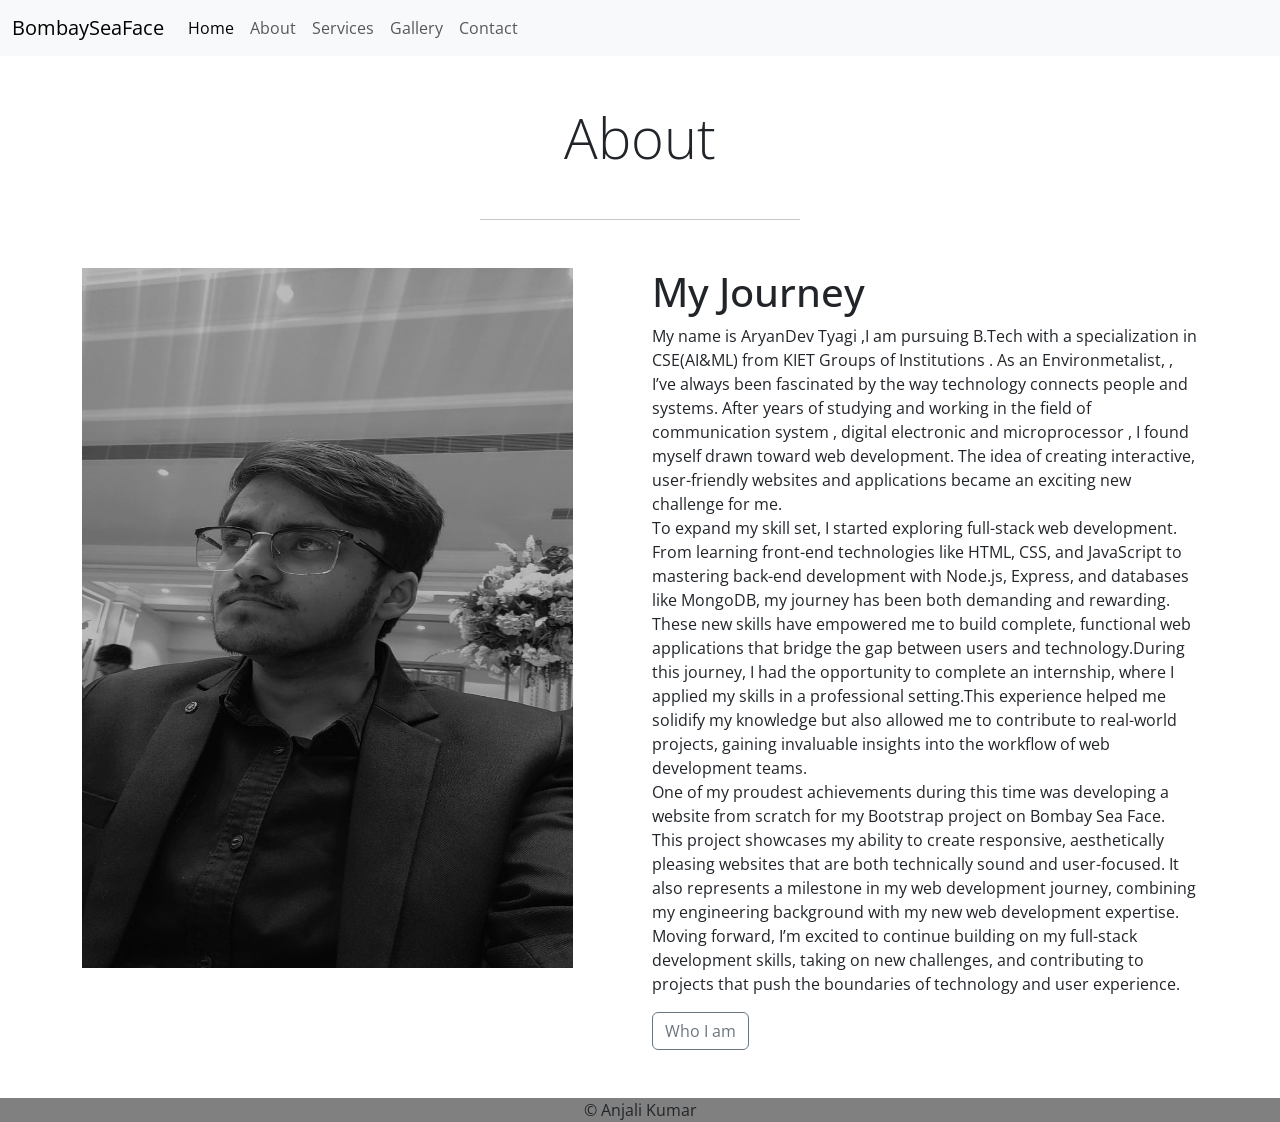
==== about.html @ 62d33e88 "Add files via upload" ====
<!DOCTYPE html>
<html lang="en">
<head>
<meta charset="UTF-8">
<meta name="viewport" content="width=device-width, initial-scale=1.0">
<!---CSS link-->
<link rel="stylesheet" type="text/css" href="style.css">

<!-- Bootstrap CSS -->
<link href="https://cdn.jsdelivr.net/npm/bootstrap@5.0.2/dist/css/bootstrap.min.css" rel="stylesheet" integrity="sha384-EVSTQN3/azprG1Anm3QDgpJLIm9Nao0Yz1ztcQTwFspd3yD65VohhpuuCOmLASjC" crossorigin="anonymous">
<link rel="preconnect" href="https://fonts.googleapis.com">
<link rel="preconnect" href="https://fonts.gstatic.com" crossorigin>

<link href="https://fonts.googleapis.com/css2?family=Open+Sans:ital,wght@0,300..800;1,300..800&display=swap" rel="stylesheet">

<title>Bombay Sea Face</title>

</head>
<body>
<nav class="navbar navbar-expand-lg navbar-light bg-light">
    <div class="container-fluid">
    <a class="navbar-brand text=capitalize" href="#">BombaySeaFace</a>
<button class="navbar-toggler" type="button" data-bs-toggle="collapse" data-bs-target="#navbarSupportedContent" aria-controls="navbarSupportedContent" aria-expanded="false" aria-label="Toggle navigation">
        <span class="navbar-toggler-icon"></span>
    </button>
    <div class="collapse navbar-collapse" id="navbarSupportedContent">
        <ul class="navbar-nav ml-auto mb-2 mb-lg-0">
        <li class="nav-item">
            <a class="nav-link active" aria-current="page" href="index.html">Home</a>
        </li>
        <li class="nav-item">
            <a class="nav-link text-capitalize" href="about.html">About </a>
        </li>
         
        <li class="nav-item">
          <a class="nav-link text-capitalize" href="services.html">Services</a>
      </li>
        
        <li class="nav-item">
            <a class="nav-link text-capitalize" href="gallery.html">gallery</a>
        </li>

        <li class="nav-item">
            <a class="nav-link text-capitalize" href="contact.html">contact </a>
        </li>
        </ul>
        
    </div>
    </div>
</nav>

<section class="main_heading my-5">
    <div class="text-center my-5">
  <h1 class="display-4 my-5">About</h1>
  <hr class="w-25 mx-auto"/>
    </div>
  <div class="container">
    <div class="row">
      <div class="col-lg-6 col-md-6 col-12 col-xxl-6">
        <figure>
        <img src="aryan.jpg" alt="About Us" class="img-fluid About_Us">
        </figure>
      </div>
      <div class=" col-lg-6 col-md-6 col-12 col-xxl-6">
        <h1>My Journey</h1>
  <p>My name is AryanDev Tyagi ,I am pursuing B.Tech with a specialization in CSE(AI&ML) from KIET Groups of Institutions . As an Environmetalist, , I’ve always been fascinated by the way technology connects people and systems. After years of studying and working in the field of communication system , digital electronic and microprocessor , I found myself drawn toward web development. The idea of creating interactive, user-friendly websites and applications became an exciting new challenge for me.<br>To expand my skill set, I started exploring full-stack web development. From learning front-end technologies like HTML, CSS, and JavaScript to mastering back-end development with Node.js, Express, and databases like MongoDB, my journey has been both demanding and rewarding. These new skills have empowered me to build complete, functional web applications that bridge the gap between users and technology.During this journey, I had the opportunity to complete an internship, where I applied my skills in a professional setting.This experience helped me solidify my knowledge but also allowed me to contribute to real-world projects, gaining invaluable insights into the workflow of web development teams.<br>One of my proudest achievements during this time was developing a website from scratch for my Bootstrap project on Bombay Sea Face. This project showcases my ability to create responsive, aesthetically pleasing websites that are both technically sound and user-focused. It also represents a milestone in my web development journey, combining my engineering background with my new web development expertise.
    Moving forward, I’m excited to continue building on my full-stack development skills, taking on new challenges, and contributing to projects that push the boundaries of technology and user experience.
  </p>

  <button type="button" class="btn btn-outline-secondary" 
  data-bs-toggle="tooltip" data-bs-placement="right" title="Web Developer">Who I am</button>
  
      </div>
    </div>
  </div>
  </section>
  
  <div class="footer"> 
    <p>&copy; Anjali Kumar</p>
  </div>

  <script src="https://cdn.jsdelivr.net/npm/bootstrap@5.0.2/dist/js/bootstrap.bundle.min.js" 
    integrity="sha384-MrcW6ZMFYlzcLA8Nl+NtUVF0sA7MsXsP1UyJoMp4YLEuNSfAP+JcXn/tWtIaxVXM" 
    crossorigin="anonymous"></script>

  <script type="text/javascript">
    var tooltipTriggerList = [].slice.call(document.querySelectorAll('[data-bs-toggle="tooltip"]'))
    var tooltipList = tooltipTriggerList.map(function (tooltipTriggerEl) {
      return new bootstrap.Tooltip(tooltipTriggerEl)
    })
  </script>
    </body>
    </html>
---- style.css ----
*{
margin: 0;
padding: 0;
box-sizing: border-box;
font-family: "Open Sans", sans-serif;

}
.carousel-item img{
width: 100%;
height: 93vh;
}

.About_Us{
    min-width: 90%;
    max-height: 700px
}

.services .row>* {
    padding-right:0;
    padding-left:0;
}
.row my-5{
    display: flex;
}
.offer_style{
    background:#3994d6;
}
.Juhuimg{
    height: 20rem;
}
.footer{
    background-color: #808080;
    text-align: center;
    margin-bottom: -3rem;
}
.footer2{
    background-color: #808080;
    text-align: center;
    margin-top: 13rem;
}

.card-img-wrapper {
    display: flex;
    justify-content: center;
  }
  
  .medium-img {
    max-height: 500px; /* Adjusted height for medium size */
    width: auto;
    object-fit: cover; /* Ensures the image remains proportionate */
  }
  .button{
    width: 50%;
    padding: 15px;
    background: linear-gradient(to right, #48bb0a, #12e503);
    border: none;
    border-radius: 25px;
    color: white;
    font-size: 16px;
    font-weight: 600;
    cursor: pointer;
    transition: background 0.3s ease;
}



/*responsive css code*/
/*// X-Small devices (portrait phones, less than 576px)*/
/*// No media query for `xs` since this is the default in Bootstrap*/

/*// Small devices (landscape phones, 576px and up)*/
@media (min-width: 576px) {  }

/*// Medium devices (tablets, 768px and up)*/
@media (min-width: 768px) {  }

/*// Large devices (desktops, 992px and up)*/
@media (min-width: 992px) {  }

/*// X-Large devices (large desktops, 1200px and up)*/
@media (min-width: 1200px) { }

/*// XX-Large devices (larger desktops, 1400px and up)*/
@media (min-width: 1400px) {  }
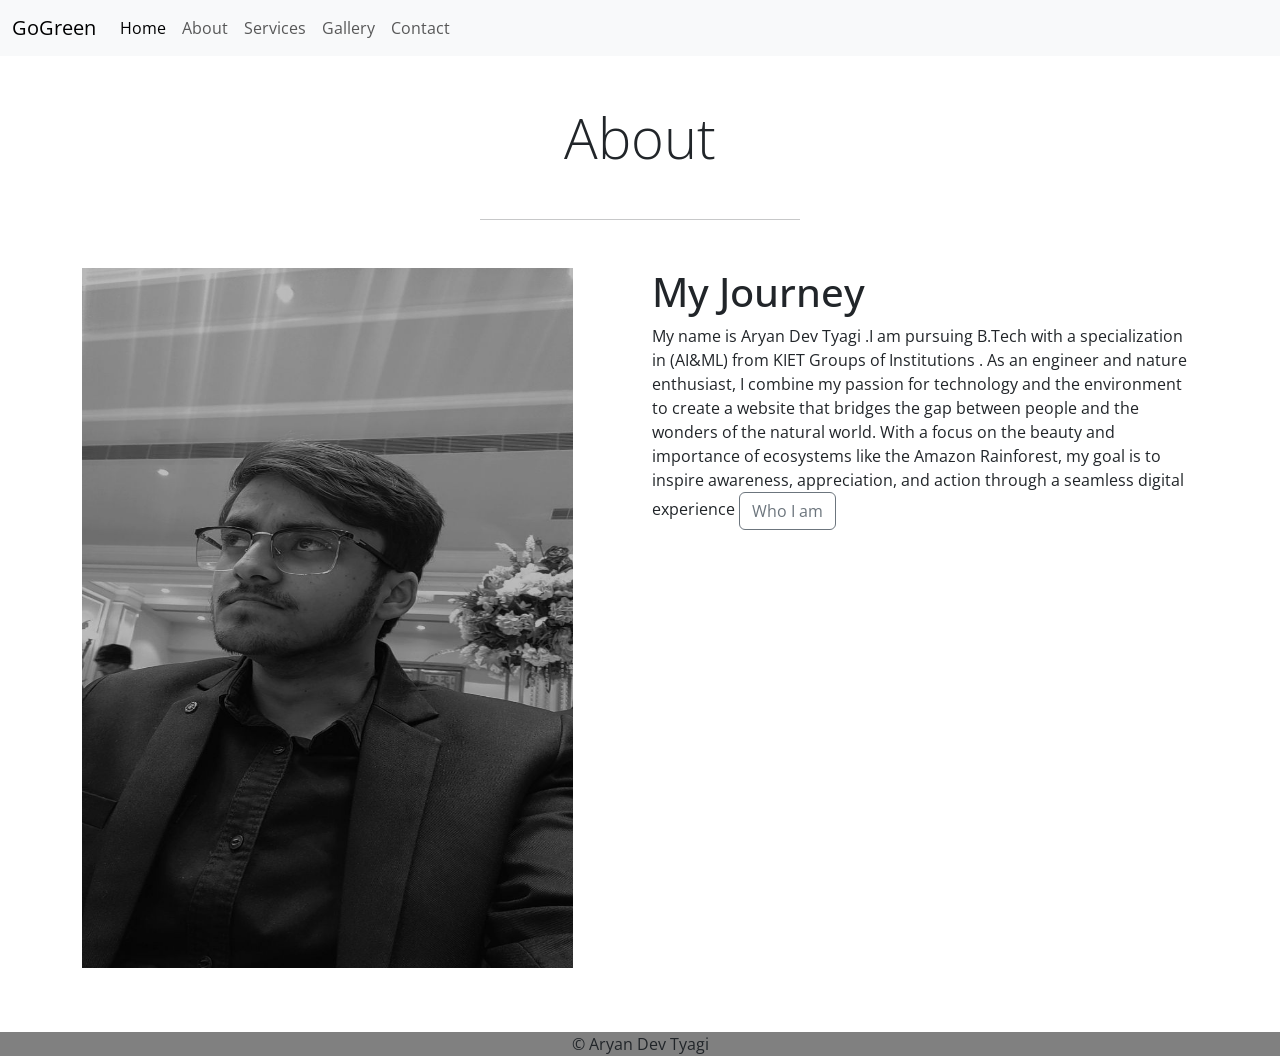
==== commit 1317a5f1: "Update about.html" ====
--- a/about.html
+++ b/about.html
@@ -13,13 +13,13 @@
 
 <link href="https://fonts.googleapis.com/css2?family=Open+Sans:ital,wght@0,300..800;1,300..800&display=swap" rel="stylesheet">
 
-<title>Bombay Sea Face</title>
+<title>GoGreen</title>
 
 </head>
 <body>
 <nav class="navbar navbar-expand-lg navbar-light bg-light">
     <div class="container-fluid">
-    <a class="navbar-brand text=capitalize" href="#">BombaySeaFace</a>
+    <a class="navbar-brand text=capitalize" href="#">GoGreen</a>
 <button class="navbar-toggler" type="button" data-bs-toggle="collapse" data-bs-target="#navbarSupportedContent" aria-controls="navbarSupportedContent" aria-expanded="false" aria-label="Toggle navigation">
         <span class="navbar-toggler-icon"></span>
     </button>
@@ -29,7 +29,7 @@
             <a class="nav-link active" aria-current="page" href="index.html">Home</a>
         </li>
         <li class="nav-item">
-            <a class="nav-link text-capitalize" href="about.html">About </a>
+            <a class="nav-link text-capitalize" href="about.html">About</a>
         </li>
          
         <li class="nav-item">
@@ -37,11 +37,11 @@
       </li>
         
         <li class="nav-item">
-            <a class="nav-link text-capitalize" href="gallery.html">gallery</a>
+            <a class="nav-link text-capitalize" href="gallery.html">Gallery</a>
         </li>
 
         <li class="nav-item">
-            <a class="nav-link text-capitalize" href="contact.html">contact </a>
+            <a class="nav-link text-capitalize" href="contact.html">Contact</a>
         </li>
         </ul>
         
@@ -58,14 +58,12 @@
     <div class="row">
       <div class="col-lg-6 col-md-6 col-12 col-xxl-6">
         <figure>
-        <img src="aryan.jpg" alt="About Us" class="img-fluid About_Us">
+        <img src="aryan.jpg" alt="About Me" class="img-fluid About_Us">
         </figure>
       </div>
       <div class=" col-lg-6 col-md-6 col-12 col-xxl-6">
         <h1>My Journey</h1>
-  <p>My name is AryanDev Tyagi ,I am pursuing B.Tech with a specialization in CSE(AI&ML) from KIET Groups of Institutions . As an Environmetalist, , I’ve always been fascinated by the way technology connects people and systems. After years of studying and working in the field of communication system , digital electronic and microprocessor , I found myself drawn toward web development. The idea of creating interactive, user-friendly websites and applications became an exciting new challenge for me.<br>To expand my skill set, I started exploring full-stack web development. From learning front-end technologies like HTML, CSS, and JavaScript to mastering back-end development with Node.js, Express, and databases like MongoDB, my journey has been both demanding and rewarding. These new skills have empowered me to build complete, functional web applications that bridge the gap between users and technology.During this journey, I had the opportunity to complete an internship, where I applied my skills in a professional setting.This experience helped me solidify my knowledge but also allowed me to contribute to real-world projects, gaining invaluable insights into the workflow of web development teams.<br>One of my proudest achievements during this time was developing a website from scratch for my Bootstrap project on Bombay Sea Face. This project showcases my ability to create responsive, aesthetically pleasing websites that are both technically sound and user-focused. It also represents a milestone in my web development journey, combining my engineering background with my new web development expertise.
-    Moving forward, I’m excited to continue building on my full-stack development skills, taking on new challenges, and contributing to projects that push the boundaries of technology and user experience.
-  </p>
+  <p>My name is Aryan Dev Tyagi .I am pursuing B.Tech with a specialization in (AI&ML) from KIET Groups of Institutions . As an engineer and nature enthusiast, I combine my passion for technology and the environment to create a website that bridges the gap between people and the wonders of the natural world. With a focus on the beauty and importance of ecosystems like the Amazon Rainforest, my goal is to inspire awareness, appreciation, and action through a seamless digital experience
 
   <button type="button" class="btn btn-outline-secondary" 
   data-bs-toggle="tooltip" data-bs-placement="right" title="Web Developer">Who I am</button>
@@ -76,7 +74,7 @@
   </section>
   
   <div class="footer"> 
-    <p>&copy; Anjali Kumar</p>
+    <p>&copy; Aryan Dev Tyagi</p>
   </div>
 
   <script src="https://cdn.jsdelivr.net/npm/bootstrap@5.0.2/dist/js/bootstrap.bundle.min.js" 
@@ -90,4 +88,4 @@
     })
   </script>
     </body>
-    </html>+    </html>
